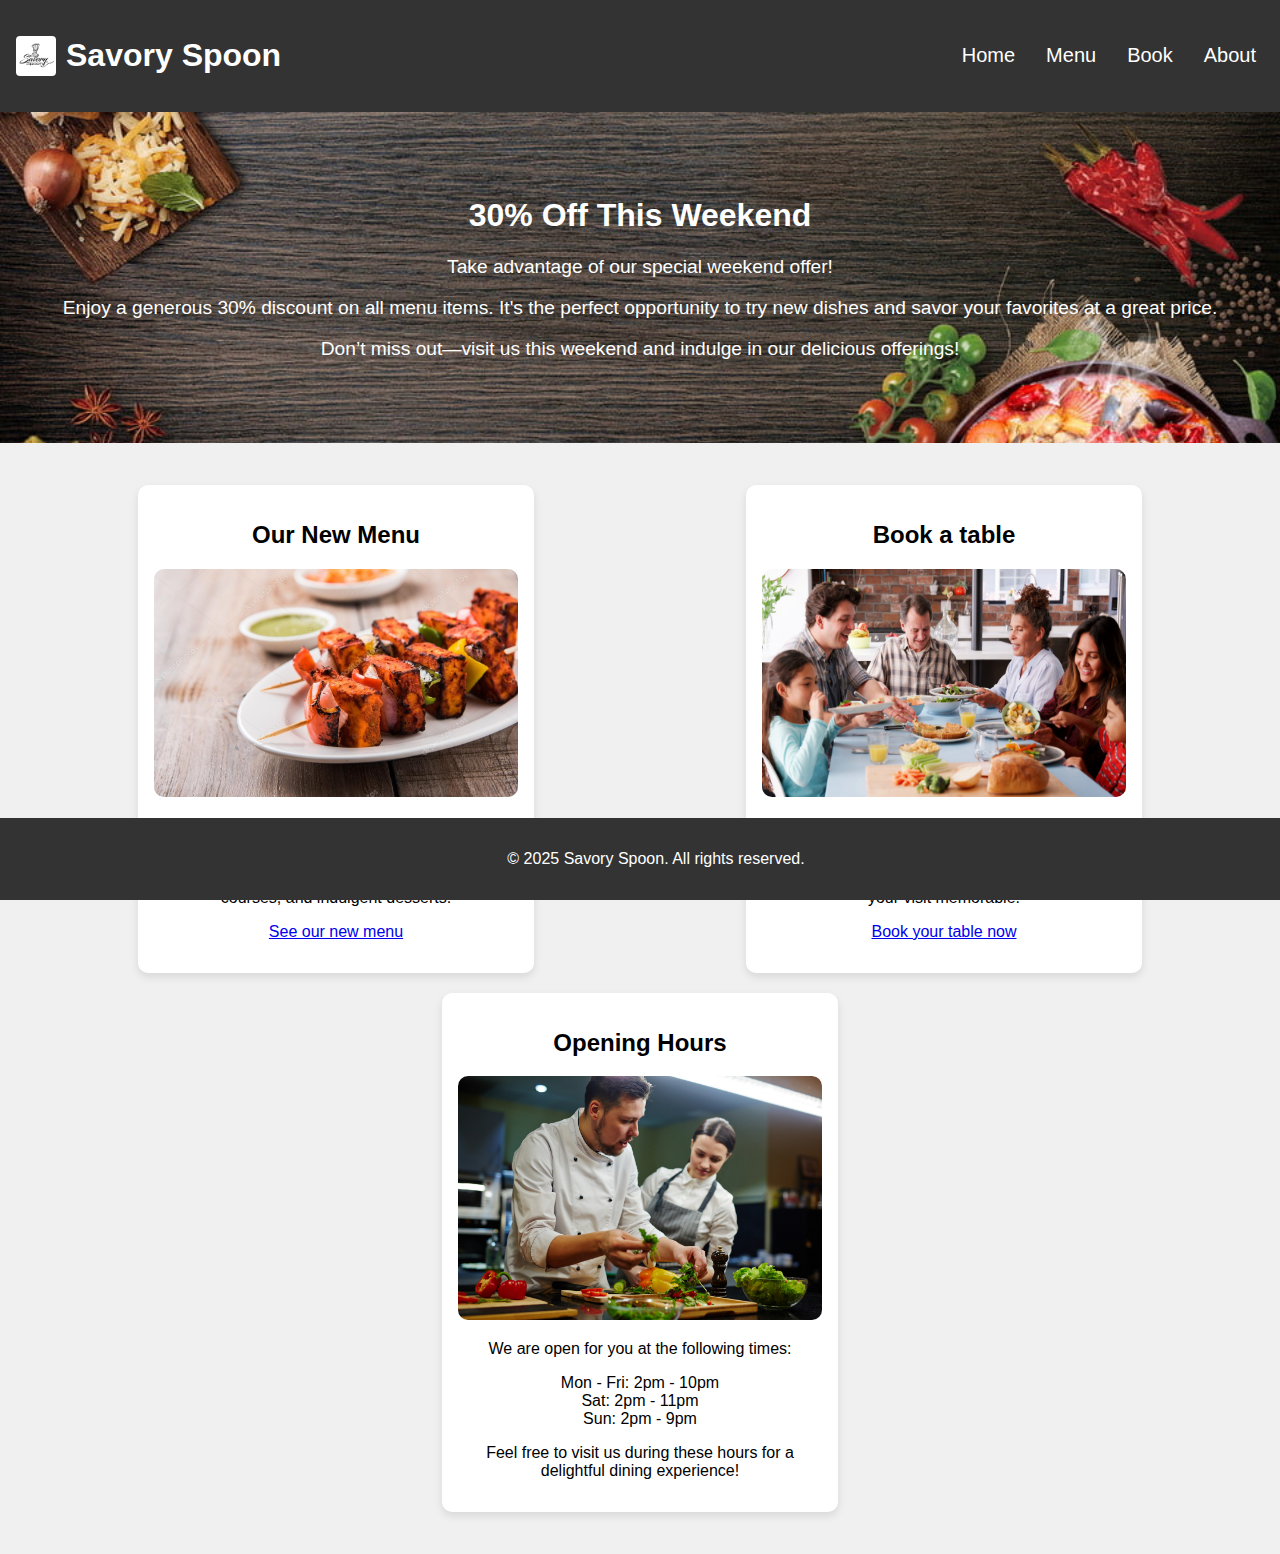
==== index.html @ d5cd3514 "Initial Commit Done." ====
<!DOCTYPE html>
<html lang="en">
<head>
    <meta charset="UTF-8">
    <meta name="viewport" content="width=device-width, initial-scale=1.0">
    <title>Savory Spoon</title>
    <link rel="stylesheet" href="index.css">
</head>
<body>
    <header>
        <nav>
            <div class="logo">
                <img src="logo.png" alt="Savory Spoon Logo">
                <h1>Savory Spoon</h1>
            </div>
            <ul class="nav-menu">
                <li><a href="index.html">Home</a></li>
                <li><a href="menu.html">Menu</a></li>
                <li><a href="book.html">Book</a></li>
                <li><a href="about.html">About</a></li>
            </ul>
        </nav>
    </header>
    <main>
        <section class="banner">
            <h1>30% Off This Weekend</h1>
            <p style="font-size:larger;">Take advantage of our special weekend offer! </p>
            <p style="font-size: larger;">Enjoy a generous 30% discount on all menu items. It's the perfect opportunity to try new dishes and savor your favorites at a great price. </p>
        <p style="font-size: larger;">Don’t miss out—visit us this weekend and indulge in our delicious offerings!</p>
        </section>
        <section class="content">
            <div class="card">
                <h2>Our New Menu</h2>
                <img src="2.jpg" alt="New Menu" width="50%" height="50%">
                <p>Explore our latest culinary delights, featuring fresh, seasonal ingredients and innovative recipes. Our new menu is crafted to tantalize your taste buds with a variety of savory starters, hearty main courses, and indulgent desserts.</p>
                <a href="menu.html">See our new menu</a>
            </div>
            <div class="card">
                <h2>Book a table</h2>
                <img src="2.png" alt="Book a table" width="50%" height="50%">
                <p>Reserve your spot at our restaurant and enjoy an unforgettable dining experience. Whether it's a special occasion or a casual meal, we offer the perfect ambiance and exceptional service to make your visit memorable.</p>
                <a href="book.html">Book your table now</a>
            </div>
            <div class="card">
                <h2>Opening Hours</h2>
                <img src="3.jpg" alt="Opening Hours" width="50%" height="50%">
                <p>We are open for you at the following times:</p>
                <p>Mon - Fri: 2pm - 10pm<br>Sat: 2pm - 11pm<br>Sun: 2pm - 9pm</p>
                <p>Feel free to visit us during these hours for a delightful dining experience!






                </p>
            </div>
        </section>
    </main>
    <footer>
        <p>&copy; 2025 Savory Spoon. All rights reserved.</p>
    </footer>
</body>
</html>
---- index.css ----
body {
    margin: 0;
    font-family: Arial, sans-serif;
    background-color: #f0f0f0;
}

/* Shop name styling */
.shop-name {
    display: flex;
    align-items: center;
    justify-content: center;
    padding: 0.5rem 0;
    background-color: #92817a;
    width: 100%;
    font-size: 20px';
    
}

.shop-name h1 {
    margin: 0;
    font-size: 20px; /* Adjust as needed */
    color: #fff;
}

/* Header and navigation styling */
header {
    background-color: #333;
    color: #fff;
    padding: 0.5rem 0;
    display: flex;
    align-items: center;
    justify-content: space-between;
}

nav {
    display: flex;
    justify-content: space-between; /* Space between logo and menu */
    align-items: center;
    width: 100%; /* Full width to push menu to the right */
    padding: 0.5rem 1rem; /* Adjust as needed */
}

.logo {
    display: flex;
    align-items: center;
    justify-content: center;
}

.logo img {
    max-height: 40px; /* Reduced size */
    border-radius: 10%;
    margin-right: 10px; /* Space between logo and shop name */
}

.nav-menu {
    list-style: none;
    margin: 0;
    padding: 0;
    display: flex;
    justify-content: flex-end; /* Align menu items to the right */
}

.nav-menu li {
    margin-left: 15px; /* Reduced margin */
}

.nav-menu a {
    text-decoration: none;
    color: #fff;
    padding: 0.5rem; /* Reduced padding */
    font-size: 20px; /* Adjust font size as needed */
}

.nav-menu a:hover {
    color: #ddd; /* Change color on hover */
}

/* Banner styling */
.banner {
    background-image: url('1.jpg');
    background-size: cover;
    color: #fff;
    text-align: center;
    padding: 4rem 1rem;
}

/* Content section styling */
.content {
    display: flex;
    justify-content: space-around;
    flex-wrap: wrap;
    padding: 2rem;
}

.card {
    background-color: #fff;
    border-radius: 10px;
    box-shadow: 0 4px 8px rgba(0, 0, 0, 0.1);
    padding: 1rem;
    width: 30%;
    text-align: center;
    margin: 10px;
}

.card img {
    width: 100%;
    border-radius: 10px;
}

/* Footer styling */
footer {
    background-color: #333;
    color: #fff;
    text-align: center;
    padding: 1rem;
    position: fixed;
    bottom: 0;
    width: 100%;
}
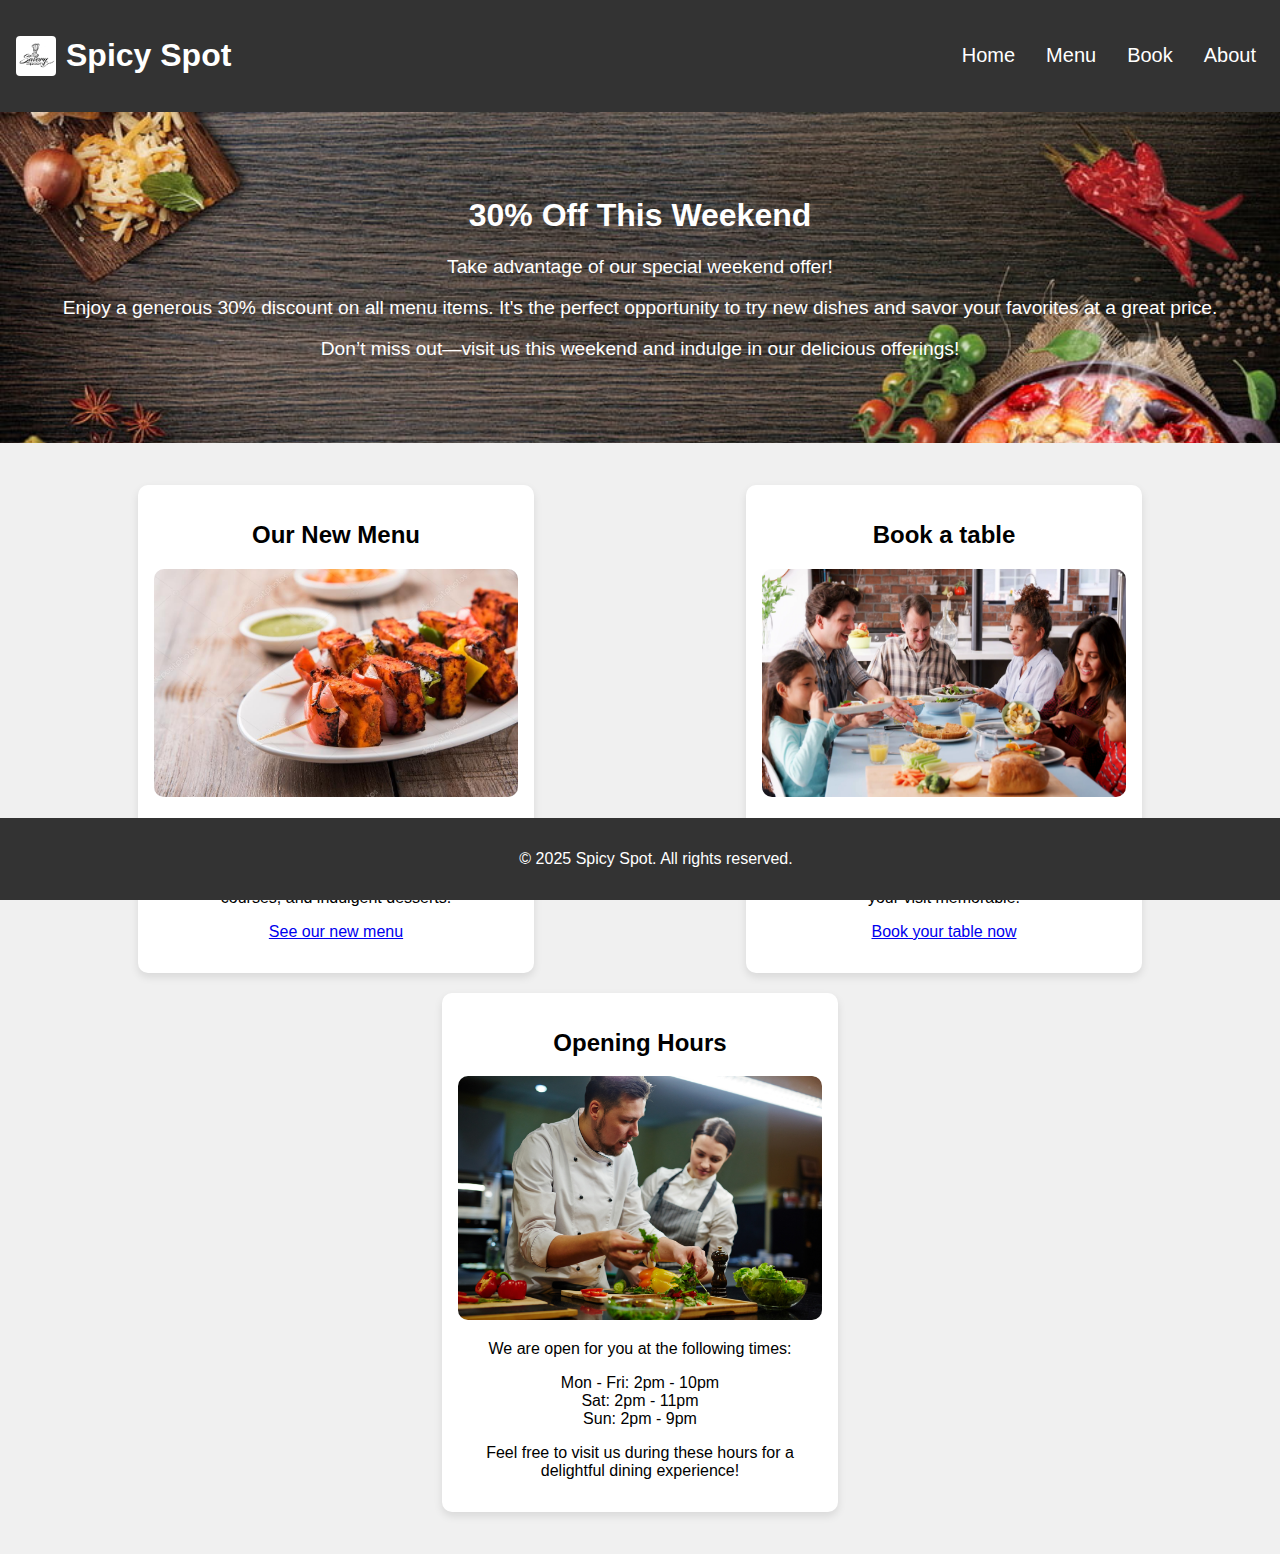
==== commit b8e2ff78: "Update index.html" ====
--- a/index.html
+++ b/index.html
@@ -3,15 +3,15 @@
 <head>
     <meta charset="UTF-8">
     <meta name="viewport" content="width=device-width, initial-scale=1.0">
-    <title>Savory Spoon</title>
+    <title>Spicy Spot</title>
     <link rel="stylesheet" href="index.css">
 </head>
 <body>
     <header>
         <nav>
             <div class="logo">
-                <img src="logo.png" alt="Savory Spoon Logo">
-                <h1>Savory Spoon</h1>
+                <img src="logo.png" alt="Spicy Spot Logo">
+                <h1>Spicy Spot</h1>
             </div>
             <ul class="nav-menu">
                 <li><a href="index.html">Home</a></li>
@@ -32,7 +32,7 @@
             <div class="card">
                 <h2>Our New Menu</h2>
                 <img src="2.jpg" alt="New Menu" width="50%" height="50%">
-                <p>Explore our latest culinary delights, featuring fresh, seasonal ingredients and innovative recipes. Our new menu is crafted to tantalize your taste buds with a variety of savory starters, hearty main courses, and indulgent desserts.</p>
+                <p>Explore our latest culinary delights, featuring fresh, seasonal ingredients and innovative recipes. Our new menu is crafted to tantalize your taste buds with a variety of Spicy starters, hearty main courses, and indulgent desserts.</p>
                 <a href="menu.html">See our new menu</a>
             </div>
             <div class="card">
@@ -58,7 +58,7 @@
         </section>
     </main>
     <footer>
-        <p>&copy; 2025 Savory Spoon. All rights reserved.</p>
+        <p>&copy; 2025 Spicy Spot. All rights reserved.</p>
     </footer>
 </body>
 </html>
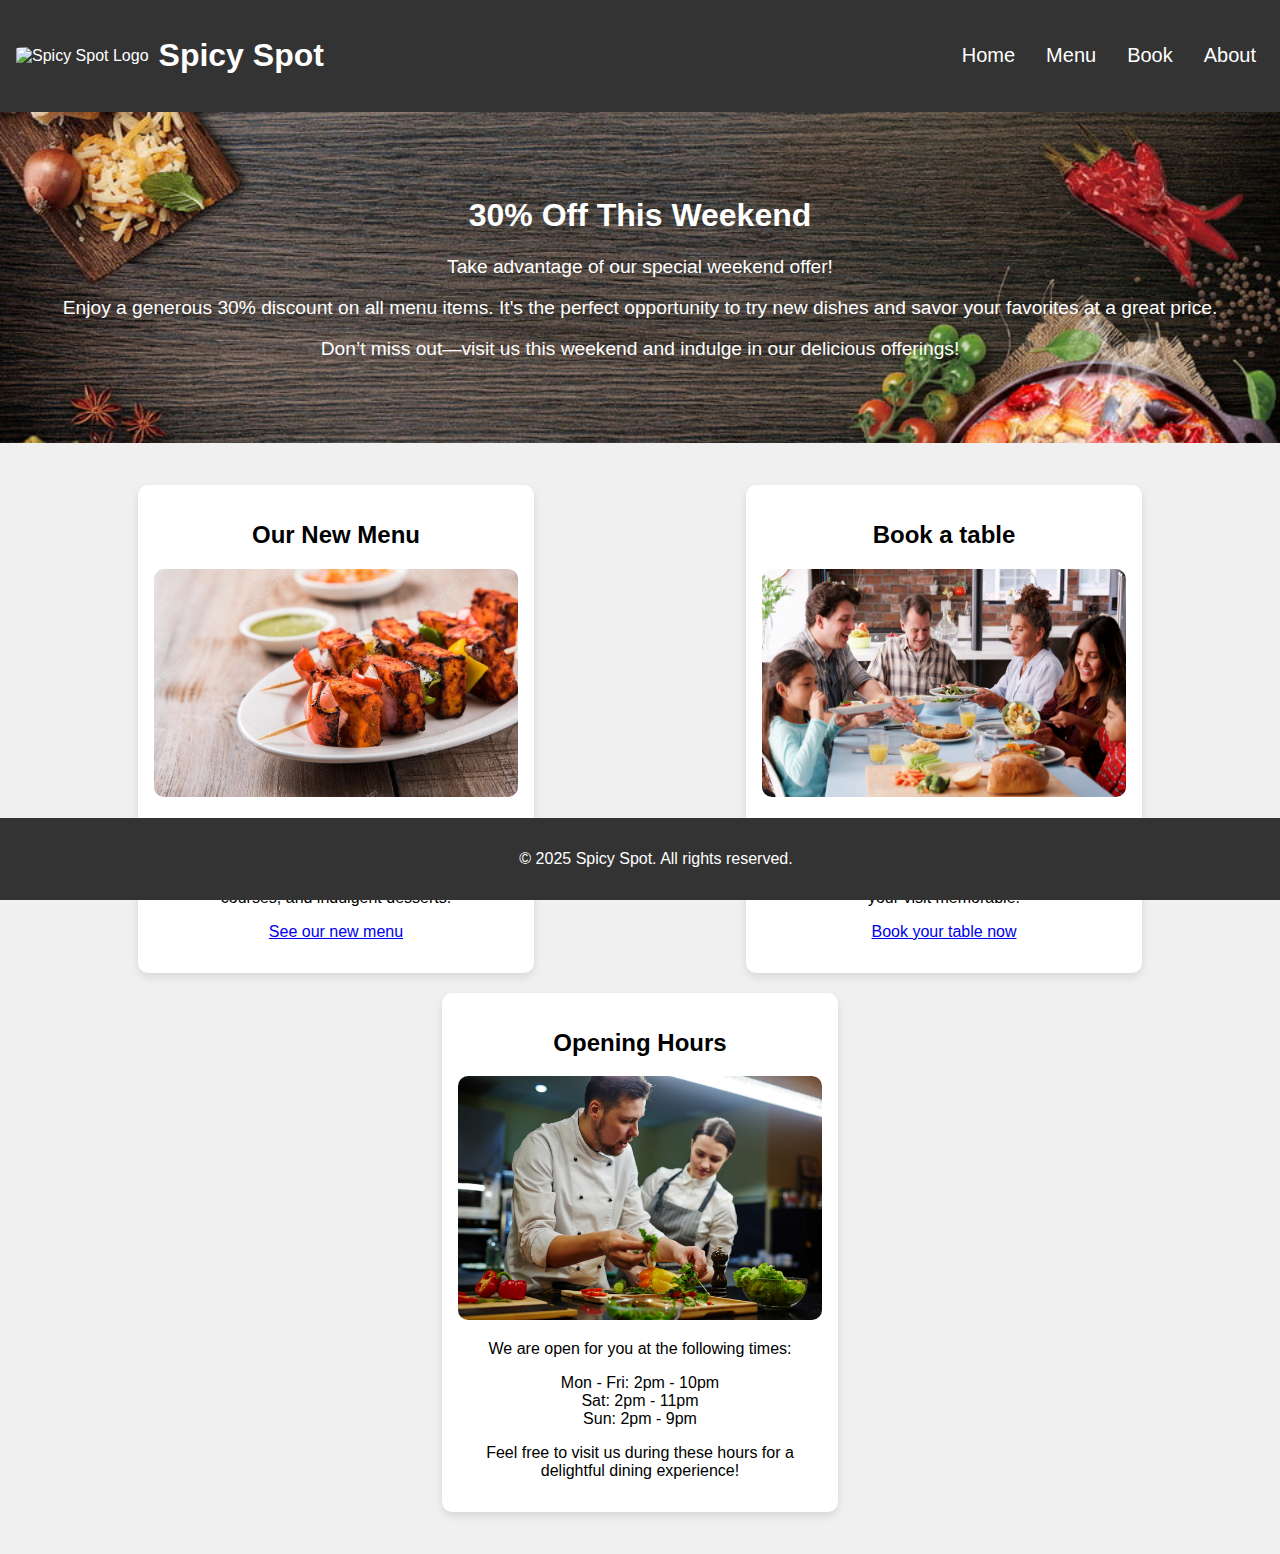
==== commit 3be4a097: "Update index.html" ====
--- a/index.html
+++ b/index.html
@@ -10,7 +10,7 @@
     <header>
         <nav>
             <div class="logo">
-                <img src="logo.png" alt="Spicy Spot Logo">
+                <img src="https://in.images.search.yahoo.com/images/view;_ylt=AwrPqDUP3J9mBOUcHrC9HAx.;_ylu=c2VjA3NyBHNsawNpbWcEb2lkA2U3ZDFlNDI0OWZkZjYzOTFmZmIxNWY0M2U4NGVhNzVjBGdwb3MDNwRpdANiaW5n?back=https%3A%2F%2Fin.images.search.yahoo.com%2Fsearch%2Fimages%3Fp%3Drestaurant%26type%3DE211IN1357G0%26fr%3Dmcafee%26fr2%3Dpiv-web%26tab%3Dorganic%26ri%3D7&w=2200&h=1467&imgurl=assets.bwbx.io%2Fimages%2Fusers%2FiqjWHBFdfxIU%2Fidm33vTceTLU%2Fv1%2F-1x-1.jpg&rurl=https%3A%2F%2Fwww.bloomberg.com%2Fnews%2Fphoto-essays%2F2016-02-23%2Fbennelong-sydney-review-a-beautiful-restaurant-at-the-opera-house&size=809.8KB&p=restaurant&oid=e7d1e4249fdf6391ffb15f43e84ea75c&fr2=piv-web&fr=mcafee&tt=Bennelong+Sydney+Review%3A+A+Beautiful+Restaurant+at+the+Opera+House+...&b=0&ni=21&no=7&ts=&tab=organic&sigr=1UI4TWR7NWv8&sigb=X6lRgNVZiZYM&sigi=QZUHviuDBuT0&sigt=3HyyHRB9cb46&.crumb=tvC/gIomHp2&fr=mcafee&fr2=piv-web&type=E211IN1357G0" alt="Spicy Spot Logo">
                 <h1>Spicy Spot</h1>
             </div>
             <ul class="nav-menu">
